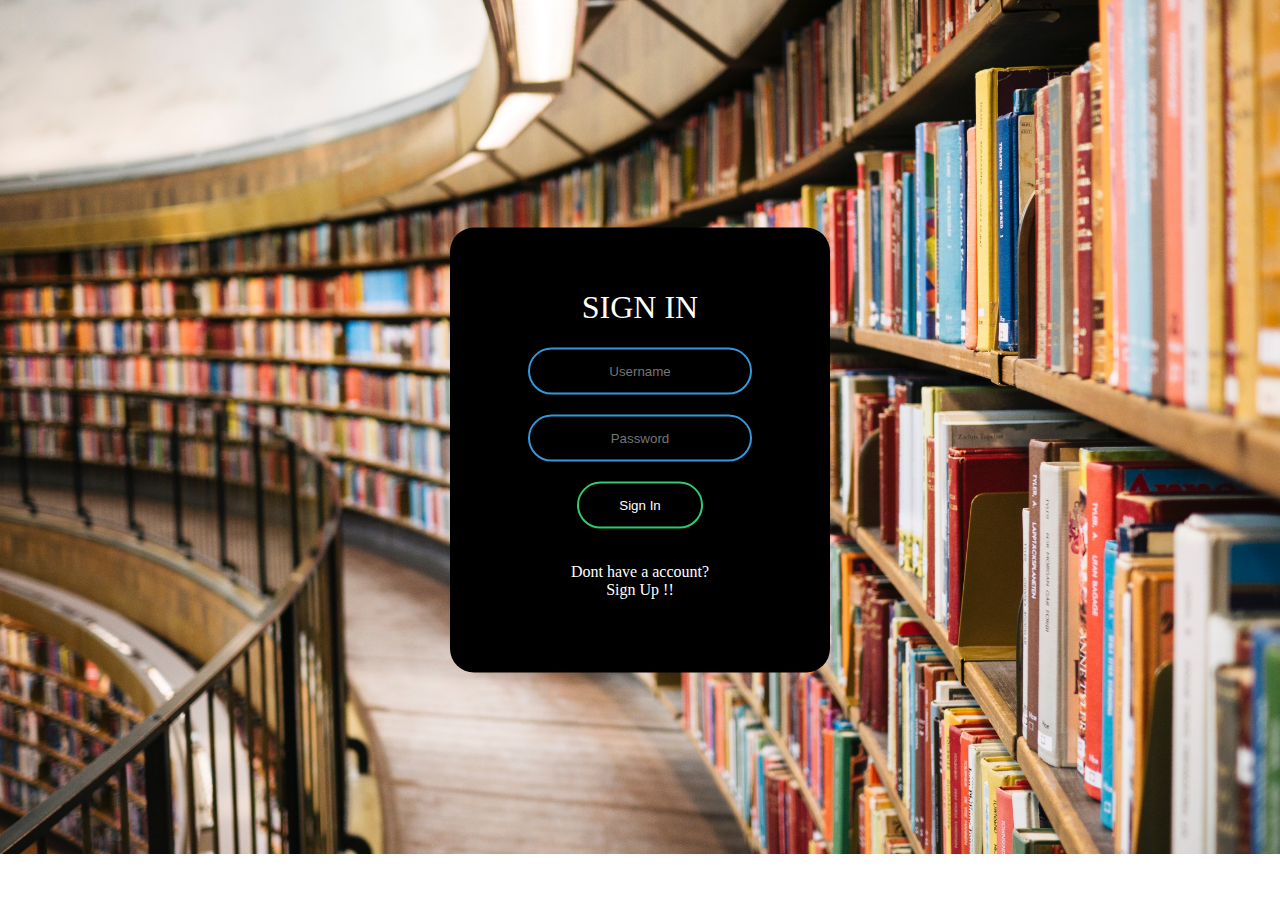
==== Library_Management_System/signin.html @ ff45bff9 "PAges created" ====
<!DOCTYPE html>
<html lang="en" dir="ltr">
  <head>
    <meta charset="utf-8">
    <title>Library Sign In</title>
    <link rel="stylesheet" href="css/signin.css">
  </head>
  <body>

<form class="box" action="index.html" method="post">
  <h1>Sign In</h1>
  <input type="text" name="" placeholder="Username">
  <input type="password" name="" placeholder="Password">
  <input type="submit" name="" value="Sign In">
  <a href="signup.html">Dont have a account? <br/> Sign Up !!</a>
</form> 


  </body>
</html>
---- Library_Management_System/css/signin.css ----
body {
  margin: 0;
  padding: 0;
  font-family: "Product Sans";
  background-image: url(../images/background0.jpg);
  background-repeat: no-repeat;
	background-size: cover;
}

.box {
  width: 300px;
  padding: 40px;
  position: absolute;
  top: 50%;
  left: 50%;
  transform: translate(-50%, -50%);
  background: black;
  text-align: center;
  border: 0;
  border-radius: 24px ;
}

.box h1 {
  color: white;
  text-transform: uppercase;
  font-weight: 500;
}

.box input[type="text"], .box input[type="password"] {
  border: 0;
  background: none;
  display: block;
  margin: 20px auto;
  text-align: center;
  border: 2px solid #3498db;
  padding: 14px 10px;
  width: 200px;
  outline: none;
  color: white;
  border-radius: 24px;
  transition: 0.25s;
}

.box input[type="text"]:focus, .box input[type="password"]:focus {
  width: 280px;
  border-color: #2ecc71;
}
.box input[type="text"]:hover, .box input[type="password"]:hover {
  width: 280px;
  border-color: #2ecc71;
}

.box input[type="submit"] {
  border: 0;
  background: none;
  display: block;
  margin: 20px auto;
  text-align: center;
  border: 2px solid #2ecc71;
  padding: 14px 40px;
  outline: none;
  color: white;
  border-radius: 24px;
  transition: 0.25s;
  cursor: pointer;
}

.box input[type="submit"]:hover {
  background: #2ecc71;
}

.box a {
  text-decoration: none;
  border: 0;
  background: none;
  display: block;
  margin: 20px auto;
  text-align: center;
  padding: 14px 40px;
  outline: none;
  color: white;
  cursor: pointer;  
}
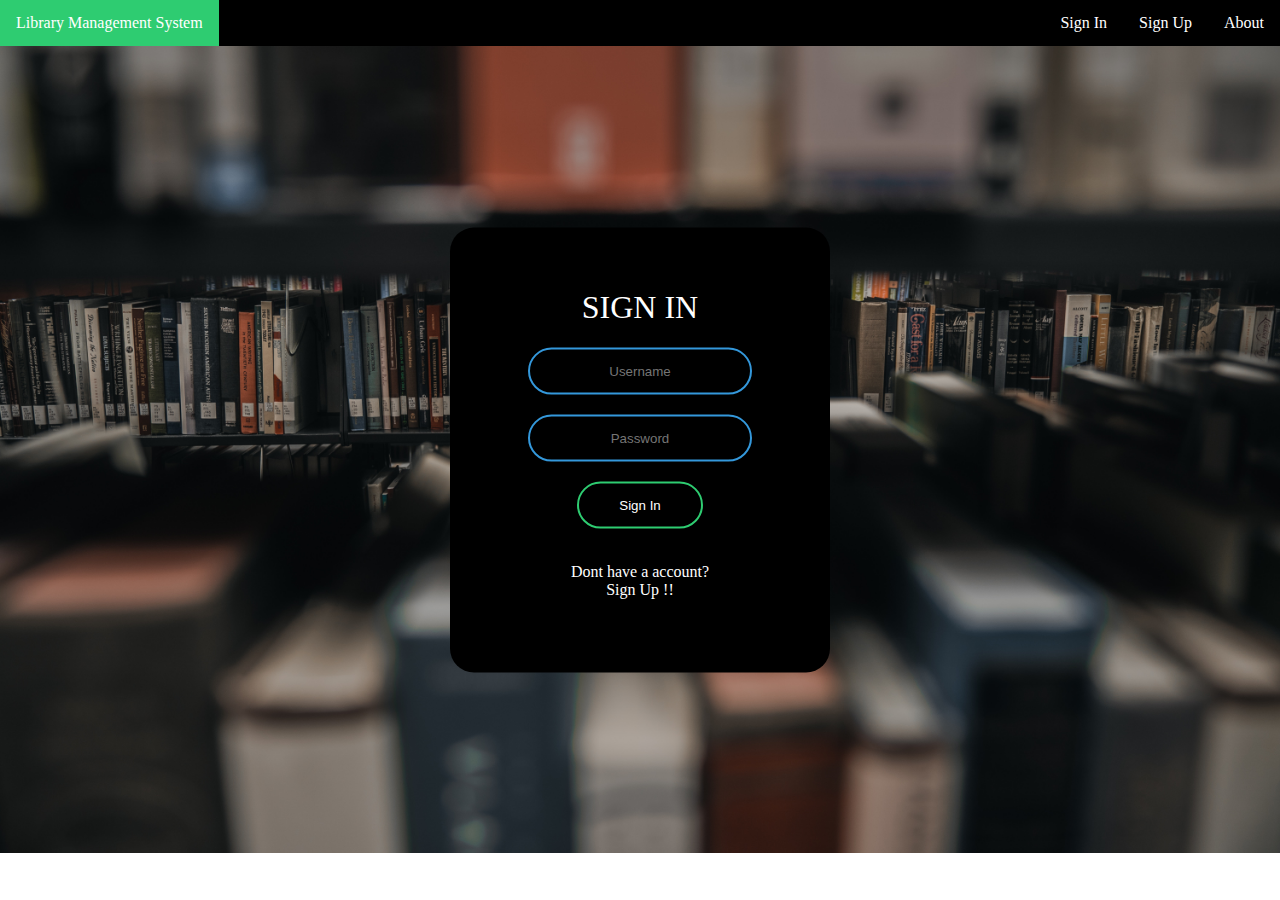
==== commit 50e3b1a7: "Major changes Header Created Index File created icon added Extra bg deleted from repo" ====
--- a/Library_Management_System/signin.html
+++ b/Library_Management_System/signin.html
@@ -1,20 +1,30 @@
 <!DOCTYPE html>
 <html lang="en" dir="ltr">
-  <head>
-    <meta charset="utf-8">
-    <title>Library Sign In</title>
-    <link rel="stylesheet" href="css/signin.css">
-  </head>
-  <body>
 
-<form class="box" action="index.html" method="post">
-  <h1>Sign In</h1>
-  <input type="text" name="" placeholder="Username">
-  <input type="password" name="" placeholder="Password">
-  <input type="submit" name="" value="Sign In">
-  <a href="signup.html">Dont have a account? <br/> Sign Up !!</a>
-</form> 
+<head>
+  <meta charset="utf-8">
+  <title>Library Sign In</title>
+  <link rel="stylesheet" href="css/styles.css">
+  <link rel="icon" href="images/favicon.ico">
+
+</head>
+
+<body>
+  <ul>
+    <li class="title"><a href="index.html">Library Management System</a></li>
+    <li class="normal"><a href="about.asp">About</a></li>
+    <li class="normal"><a href="signup.html">Sign Up</a></li>
+    <li class="normal"><a href="signin.html">Sign In</a></li>
+  </ul>
+  <form class="box" action="index.html" method="post">
+    <h1>Sign In</h1>
+    <input type="text" name="" placeholder="Username">
+    <input type="password" name="" placeholder="Password">
+    <input type="submit" name="" value="Sign In">
+    <a class="box_a" href="signup.html">Dont have a account? <br /> Sign Up !!</a>
+  </form>
 
 
-  </body>
-</html> +</body>
+
+</html>--- a/Library_Management_System/css/styles.css
+++ b/Library_Management_System/css/styles.css
@@ -0,0 +1,135 @@
+body {
+  margin: 0;
+  padding: 0;
+  font-family: "Product Sans";
+  background-image: url(../images/background.jpg);
+  background-repeat: no-repeat;
+  background-size: cover;
+}
+
+ul {
+  list-style-type: none;
+  margin: 0;
+  padding: 0;
+  overflow: hidden;
+  background-color: black;
+}
+
+li a {
+  display: block;
+  color: white;
+  text-align: center;
+  padding: 14px 16px;
+  text-decoration: none;
+}
+
+.normal {
+  float: right;
+}
+
+.normal:hover {
+  background: #3498db;
+}
+
+.title {
+  float: left;
+}
+
+.title:hover {
+  background: #2ecc71;
+}
+
+.box {
+  width: 300px;
+  padding: 40px;
+  position: absolute;
+  top: 50%;
+  left: 50%;
+  transform: translate(-50%, -50%);
+  background: black;
+  text-align: center;
+  border: 0;
+  border-radius: 24px;
+}
+
+.box h1 {
+  color: white;
+  text-transform: uppercase;
+  font-weight: 500;
+}
+
+.box input[type="text"], .box input[type="password"], .box input[type="email"] {
+  border: 0;
+  background: none;
+  display: block;
+  margin: 20px auto;
+  text-align: center;
+  border: 2px solid #3498db;
+  padding: 14px 10px;
+  width: 200px;
+  outline: none;
+  color: white;
+  border-radius: 24px;
+  transition: 0.25s;
+}
+
+.box input[type="text"]:focus, .box input[type="password"]:focus, .box input[type="email"]:focus {
+  width: 280px;
+  border-color: #2ecc71;
+}
+
+.box input[type="text"]:hover, .box input[type="password"]:hover, .box input[type="email"]:hover {
+  width: 280px;
+  border-color: #2ecc71;
+}
+
+.box input[type="submit"] {
+  border: 0;
+  background: none;
+  display: block;
+  margin: 20px auto;
+  text-align: center;
+  border: 2px solid #2ecc71;
+  padding: 14px 40px;
+  outline: none;
+  color: white;
+  border-radius: 24px;
+  transition: 0.25s;
+  cursor: pointer;
+}
+
+.index_a {
+  text-decoration: none;
+  border: 0;
+  background: #3498db;
+  display: block;
+  margin: 20px auto;
+  text-align: center;
+  padding: 14px 40px;
+  outline: none;
+  color: white;
+  border-radius: 24px;
+  transition: 0.25s;
+  cursor: pointer;
+}
+
+.index_a:hover {
+  background: #2ecc71;
+}
+
+.box input[type="submit"]:hover {
+  background: #2ecc71;
+}
+
+.box_a {
+  text-decoration: none;
+  border: 0;
+  background: none;
+  display: block;
+  margin: 20px auto;
+  text-align: center;
+  padding: 14px 40px;
+  outline: none;
+  color: white;
+  cursor: pointer;
+}